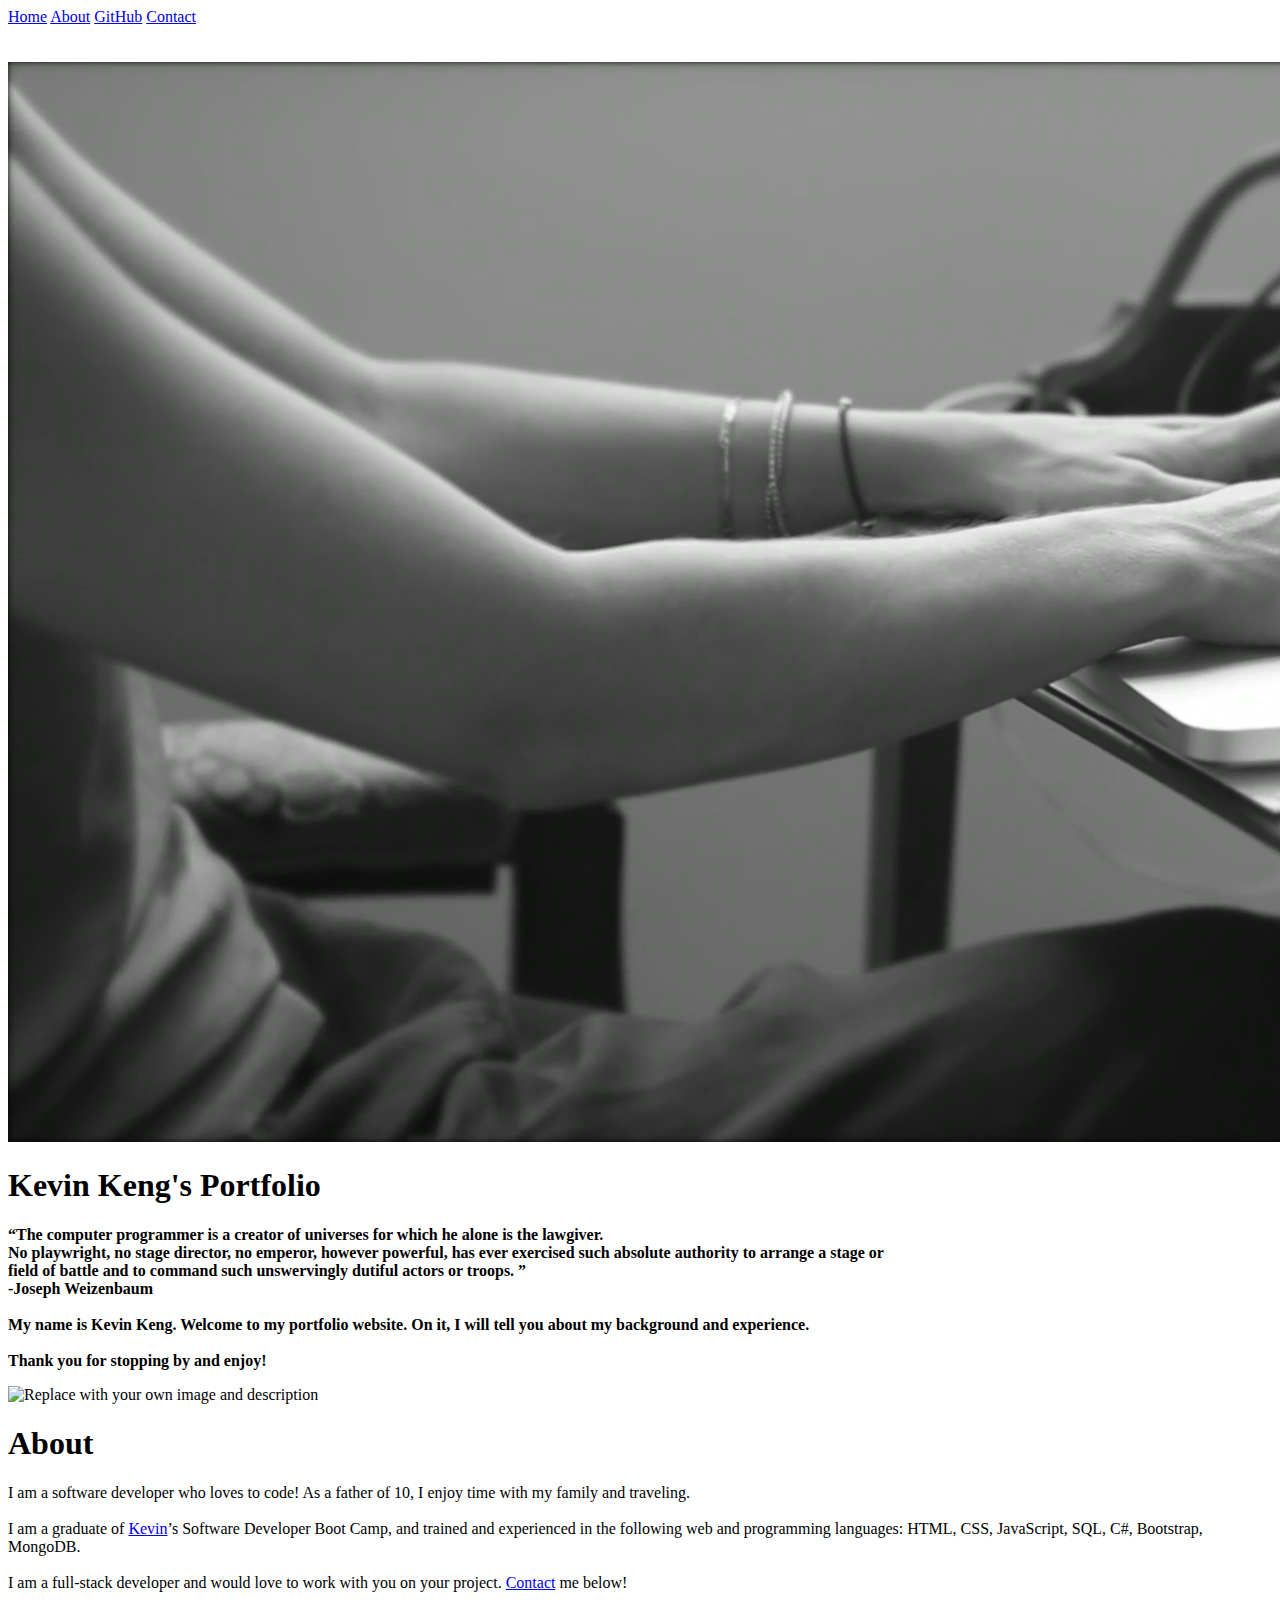
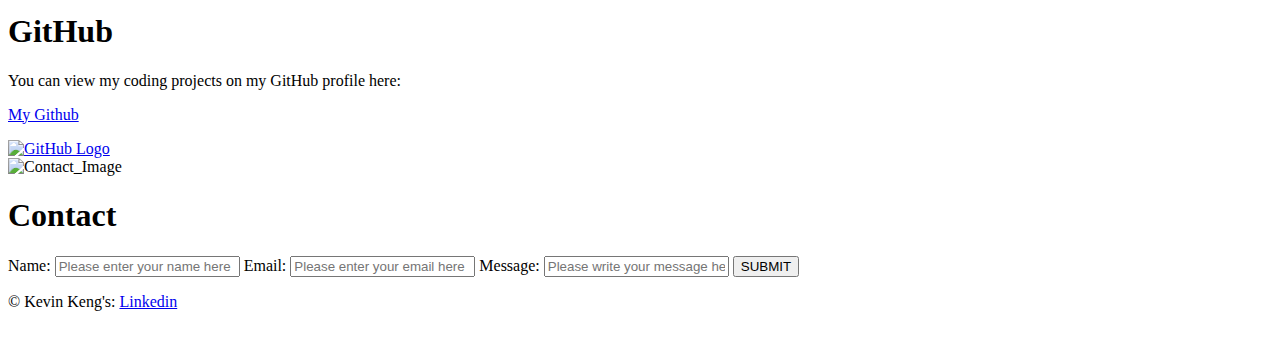
==== Kevin Keng Website/kevin_website.html @ c50b6a9e "Add files via upload" ====
<!DOCTYPE html>
<html>
    <!--Head-->
    <head>
        <meta charset="UTF-8">
        <meta name="viewport" content="width=device-width" />
        <title>Kevin Keng</title>
        <link rel="stylesheet" type="text/css" href="centralstyle.css">
    </head>

    <!--Body-->
    <body class="Background">
        
        <!--Navbar-->
        <div class="Navbar">
            <a class="active" href="#Home">Home</a>
            <a href="#About">About</a>
            <a href="#GitHub">GitHub</a>
            <a href="#Contact">Contact</a>
        </div>

        <!--Breaks inserted to add space between navbar and the first heading-->
        <br>
        <br>

        <!--Background video-->
        <div id="Home">
            <video autoplay muted loop id="Typing_Video">
                <source src="images/video/Typing.mp4" type="video/mp4">
                <!--Display message if video fails to run-->
                Your browser does not support HTML5 video.
            </video>
        </div>

        <!--Video text-->
        <div class="Video_Text">
            <h1 class="white-text">Kevin Keng's Portfolio</h1>
            <strong>
                <p class="center">
                    <q>The computer programmer is a creator of universes for which he alone is the lawgiver.
                        <br>No playwright, no stage director, no emperor, however powerful, has ever exercised such absolute authority to arrange a stage or
                        <br>field of battle and to command such unswervingly dutiful actors or troops.
                    </q>
                    <br> -Joseph Weizenbaum
                    <br>
                    <br> My name is Kevin Keng. Welcome to my portfolio website. On it, I will tell you about my background and experience.
                    <br>
                    <br> Thank you for stopping by and enjoy! 
                </p>
            </strong>
        </div>

        <!--About section-->
        <div class="Row" id="About">
            <!--Left column-->
            <div class="Column_2">
                <img src="kevinsuit.jpg" alt="Replace with your own image and description">
            </div>
            <!--Right column-->
            <div class="Column_1">
                <h1>About</h1>
                <p>
                    I am a software developer who loves to code! As a father of 10, I enjoy time with my family and traveling. 
                    <br>
                    <br>I am a graduate of <a href="https://www.linkedin.com/in/kevinkeng/" target="_blank">Kevin</a>’s Software Developer Boot Camp, and trained and experienced in the following web and programming languages: HTML, CSS, JavaScript, SQL, C#, Bootstrap, MongoDB. 
                    <br>
                    <br>I am a full-stack developer and would love to work with you on your project. <a href="#Contact">Contact</a> me below!
                </p>
            </div>
        </div>

        <!--GitHub section-->
        <div class="Row" id="GitHub">
            <!--Left column-->
            <div class="Column_1">
                <h1>GitHub</h1>
                <p>
                    You can view my coding projects on my GitHub profile here:
                    <br>
                    <p class="center"><a href="https://github.com/kevinkeng7" target="_blank">My Github</a></p>
                </p>
            </div>
            <!--Right column-->
            <div class="Column_2">
                <a href="https://github.com/kevinkeng7" target="_blank"><img src="github2.png" alt="GitHub Logo"></a>
            </div>
        </div>

        <!--Contact section-->
        <div class="Row" id="Contact">
            <!--Contact image, left column-->
            <div class="Column_2 Column_tall">
                <img src="beach1.jpg" alt="Contact_Image">
            </div>
            <!--Contact form, right column-->
            <div class="Column_1 Column_tall">
                <h1>Contact</h1>
                <!--This specifies where and how to send the form data; we are leaving it blank-->
                <form action="" method="POST"> <!-- Here we are utilizing a 3rd party service to submit the contact form data, insert your formspree endpoint in the action attribute -->
                    <label>Name:</label>
                        <input type="text" placeholder="Please enter your name here">
                    <label>Email:</label>
                        <input type="text" id="Email" name="Email" placeholder="Please enter your email here">
                    <label>Message:</label>
                        <input type="text" id="Message" name="Message" placeholder="Please write your message here">
                        <input type="submit" value="SUBMIT">
                </form>
            </div>
        </div>

        <!--Footer section-->
        <footer>
            <p>
                <p class="center">&copy Kevin Keng's: <a href="https://www.linkedin.com/in/kevinkeng/" target="_blank">Linkedin</a></p>
                <br>
            </p>
        </footer>
    </body>
</html>
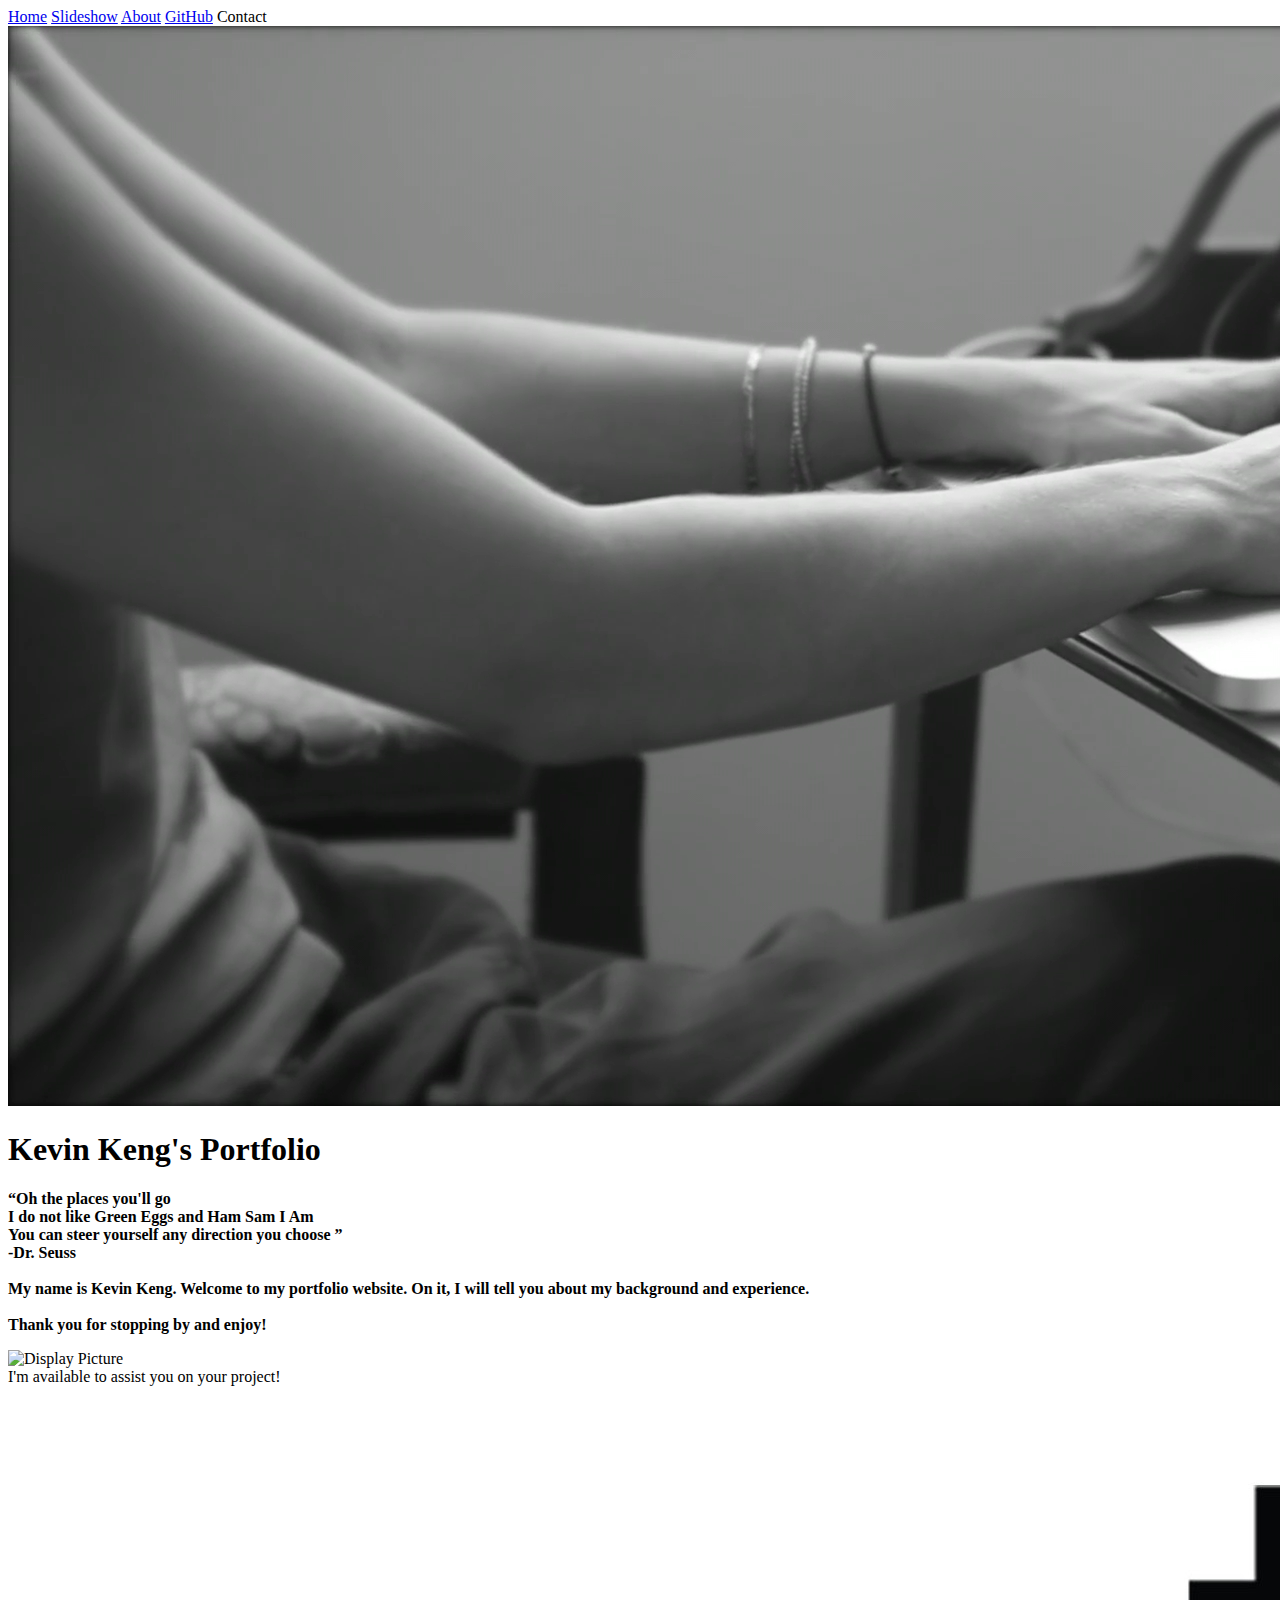
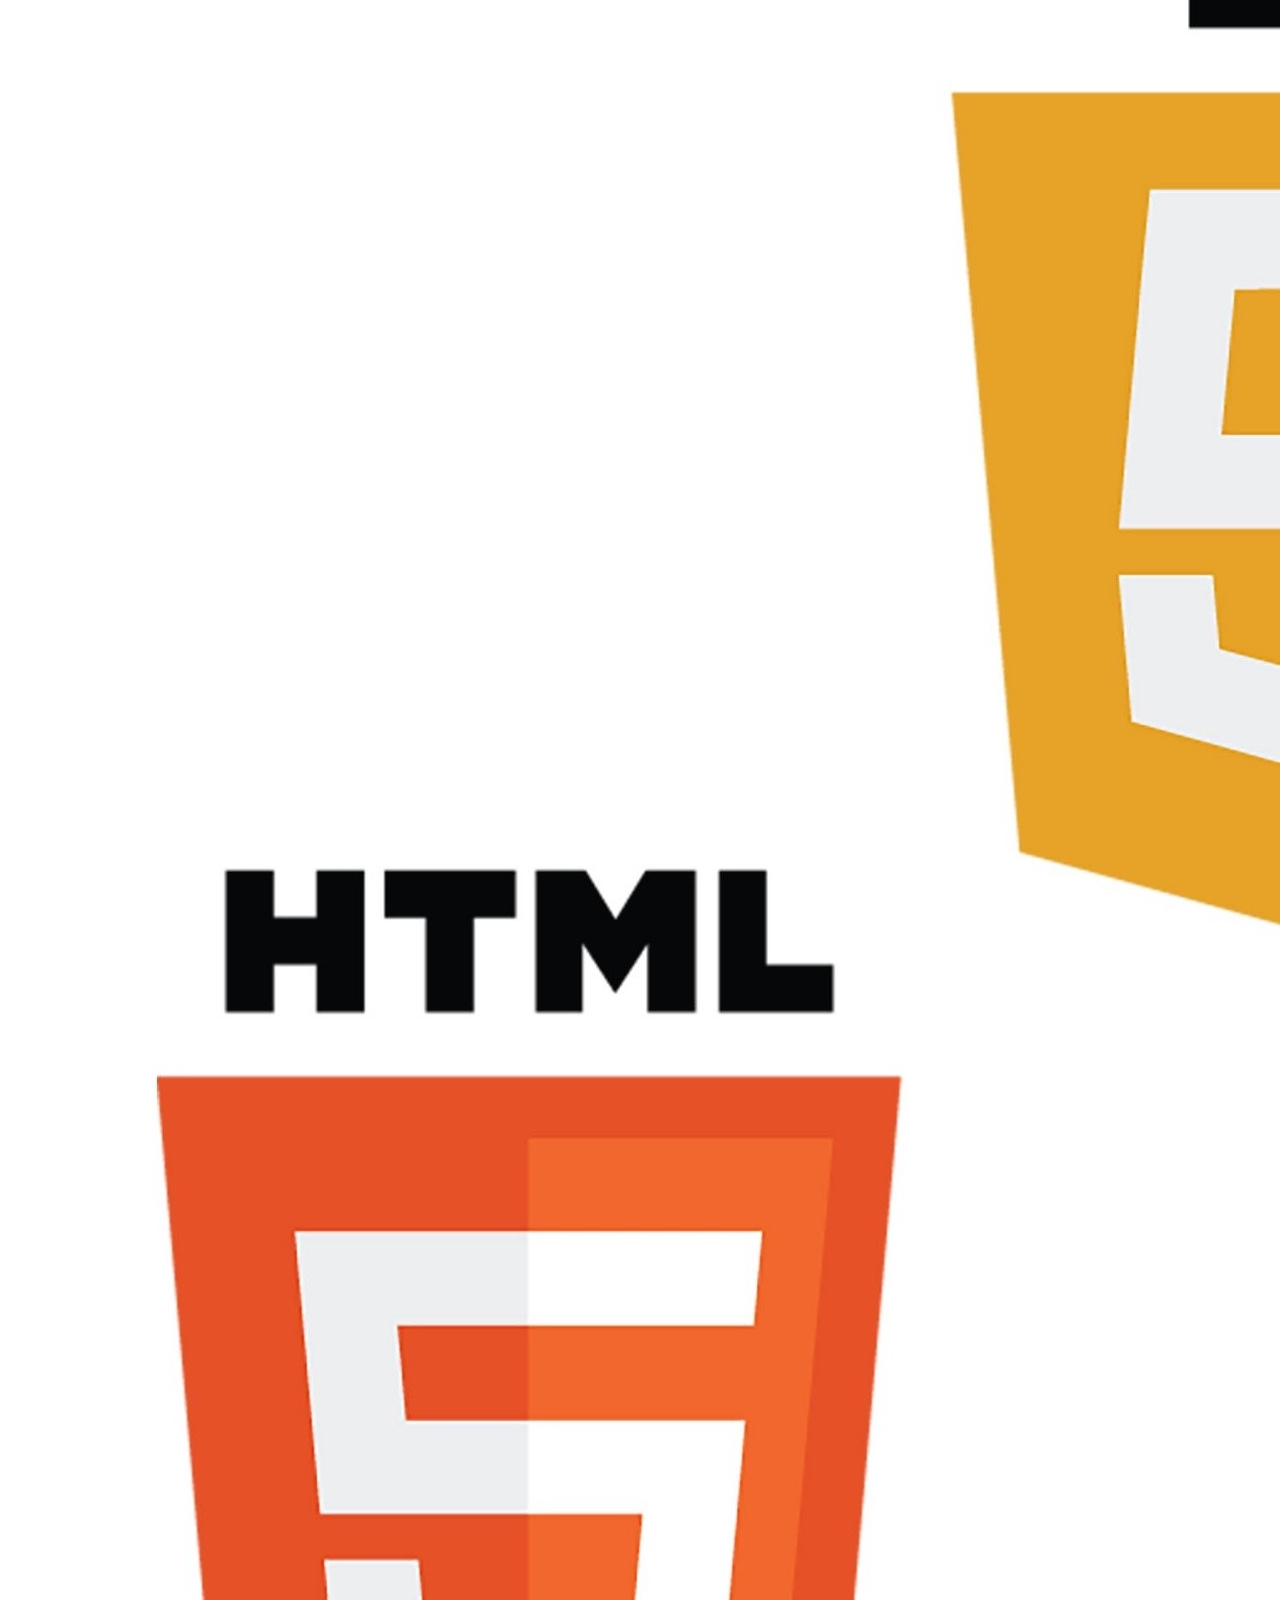
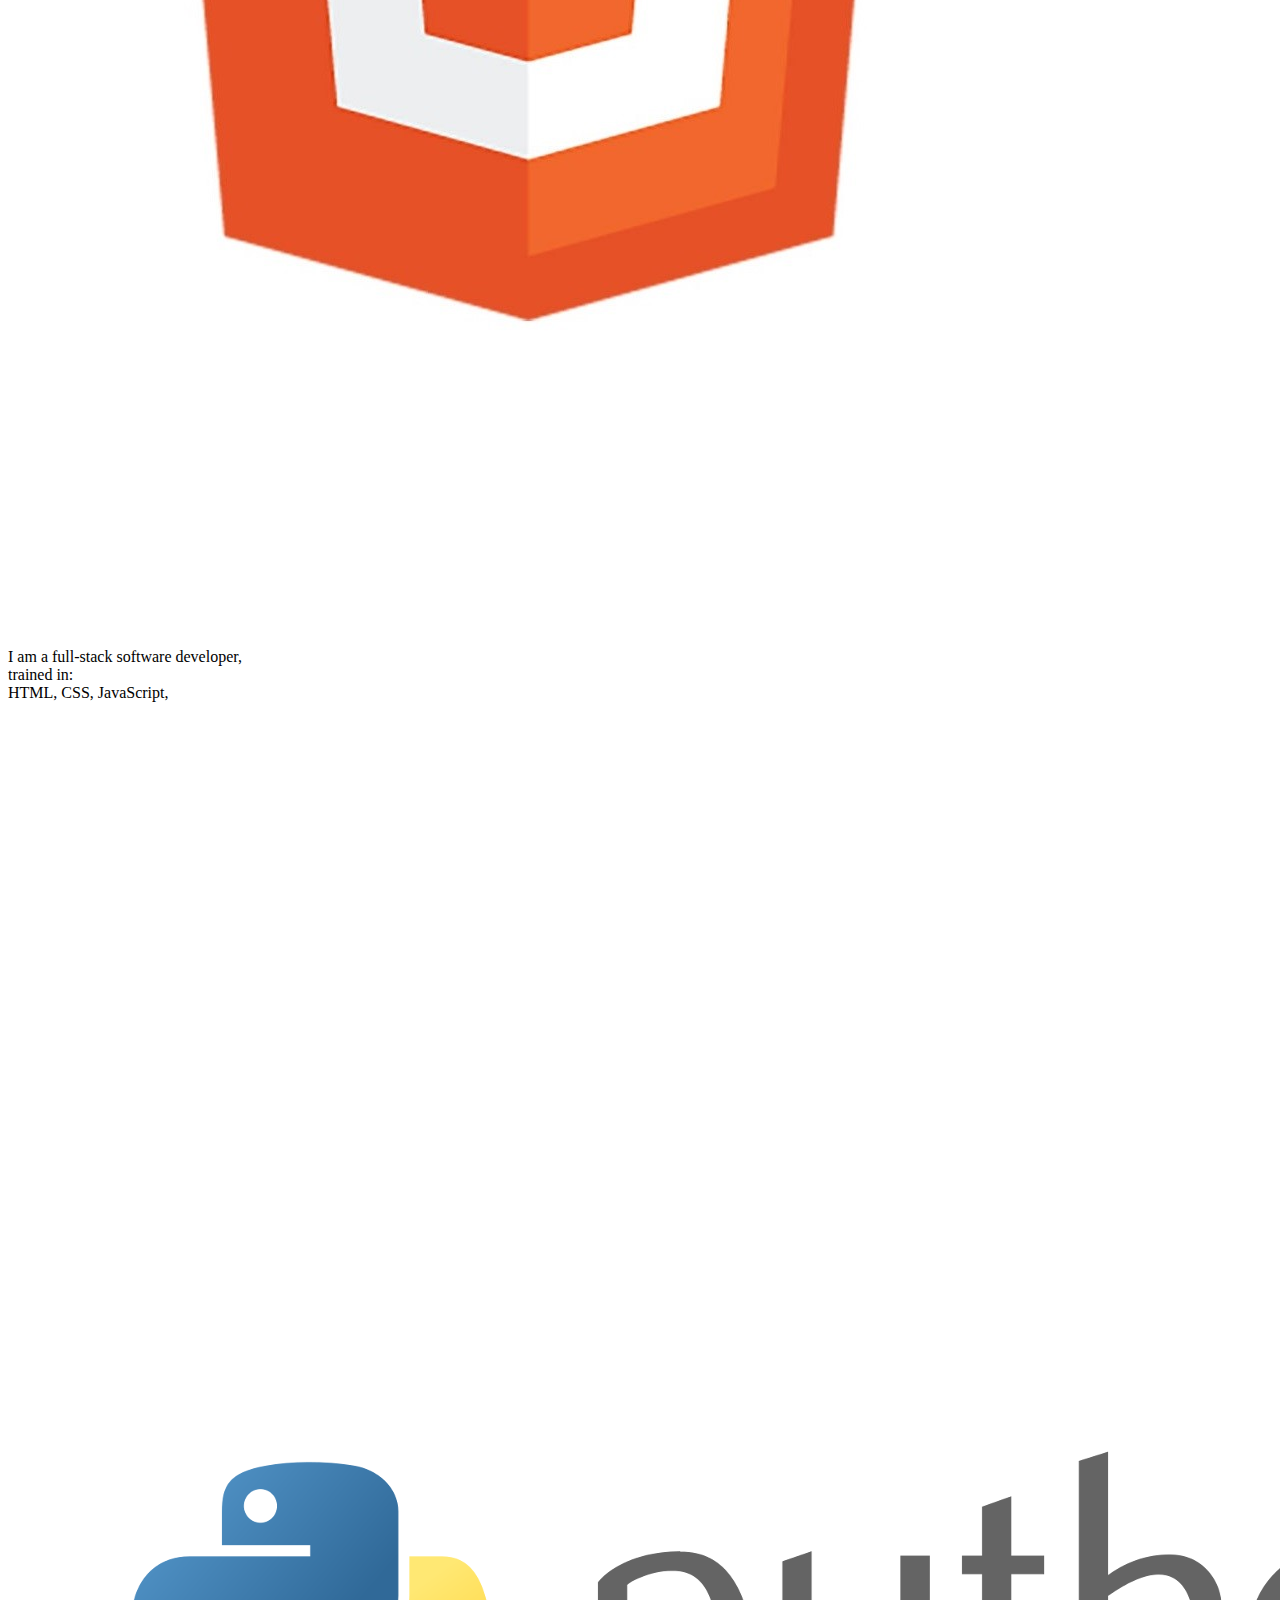
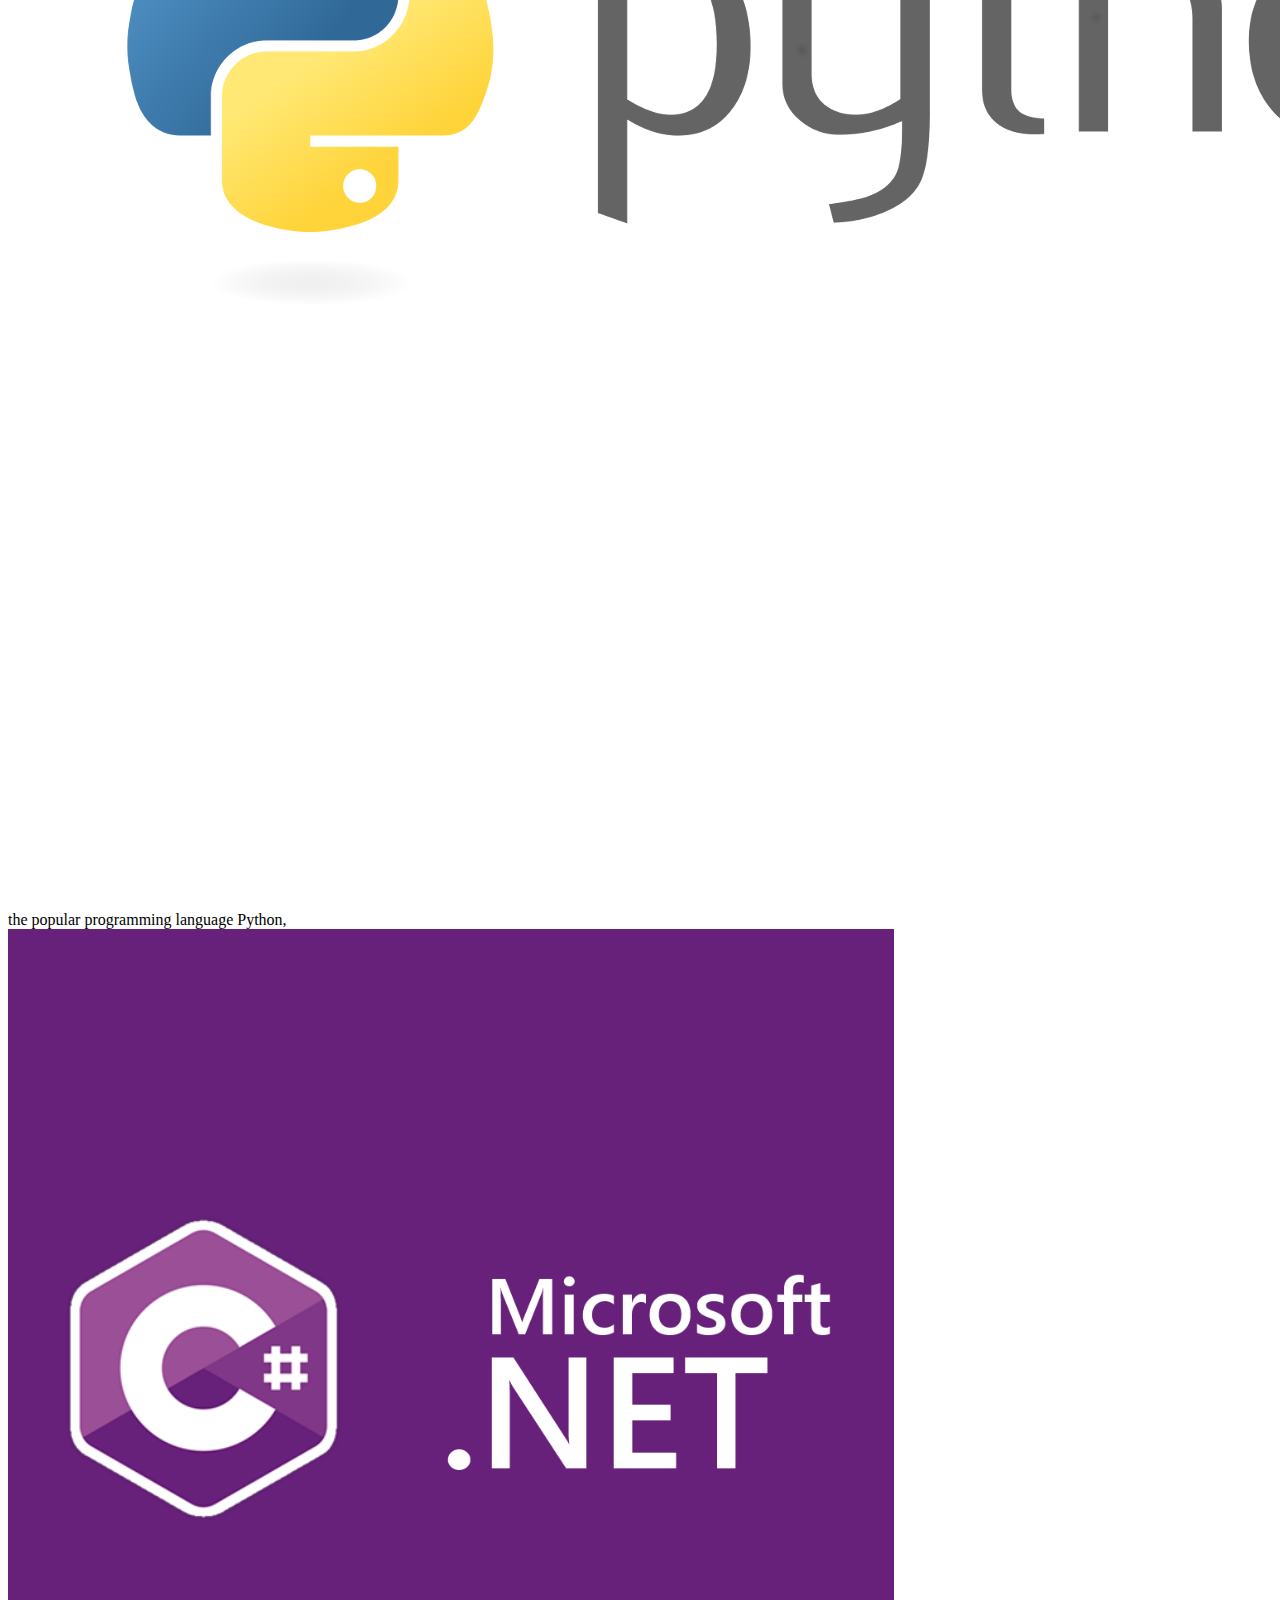
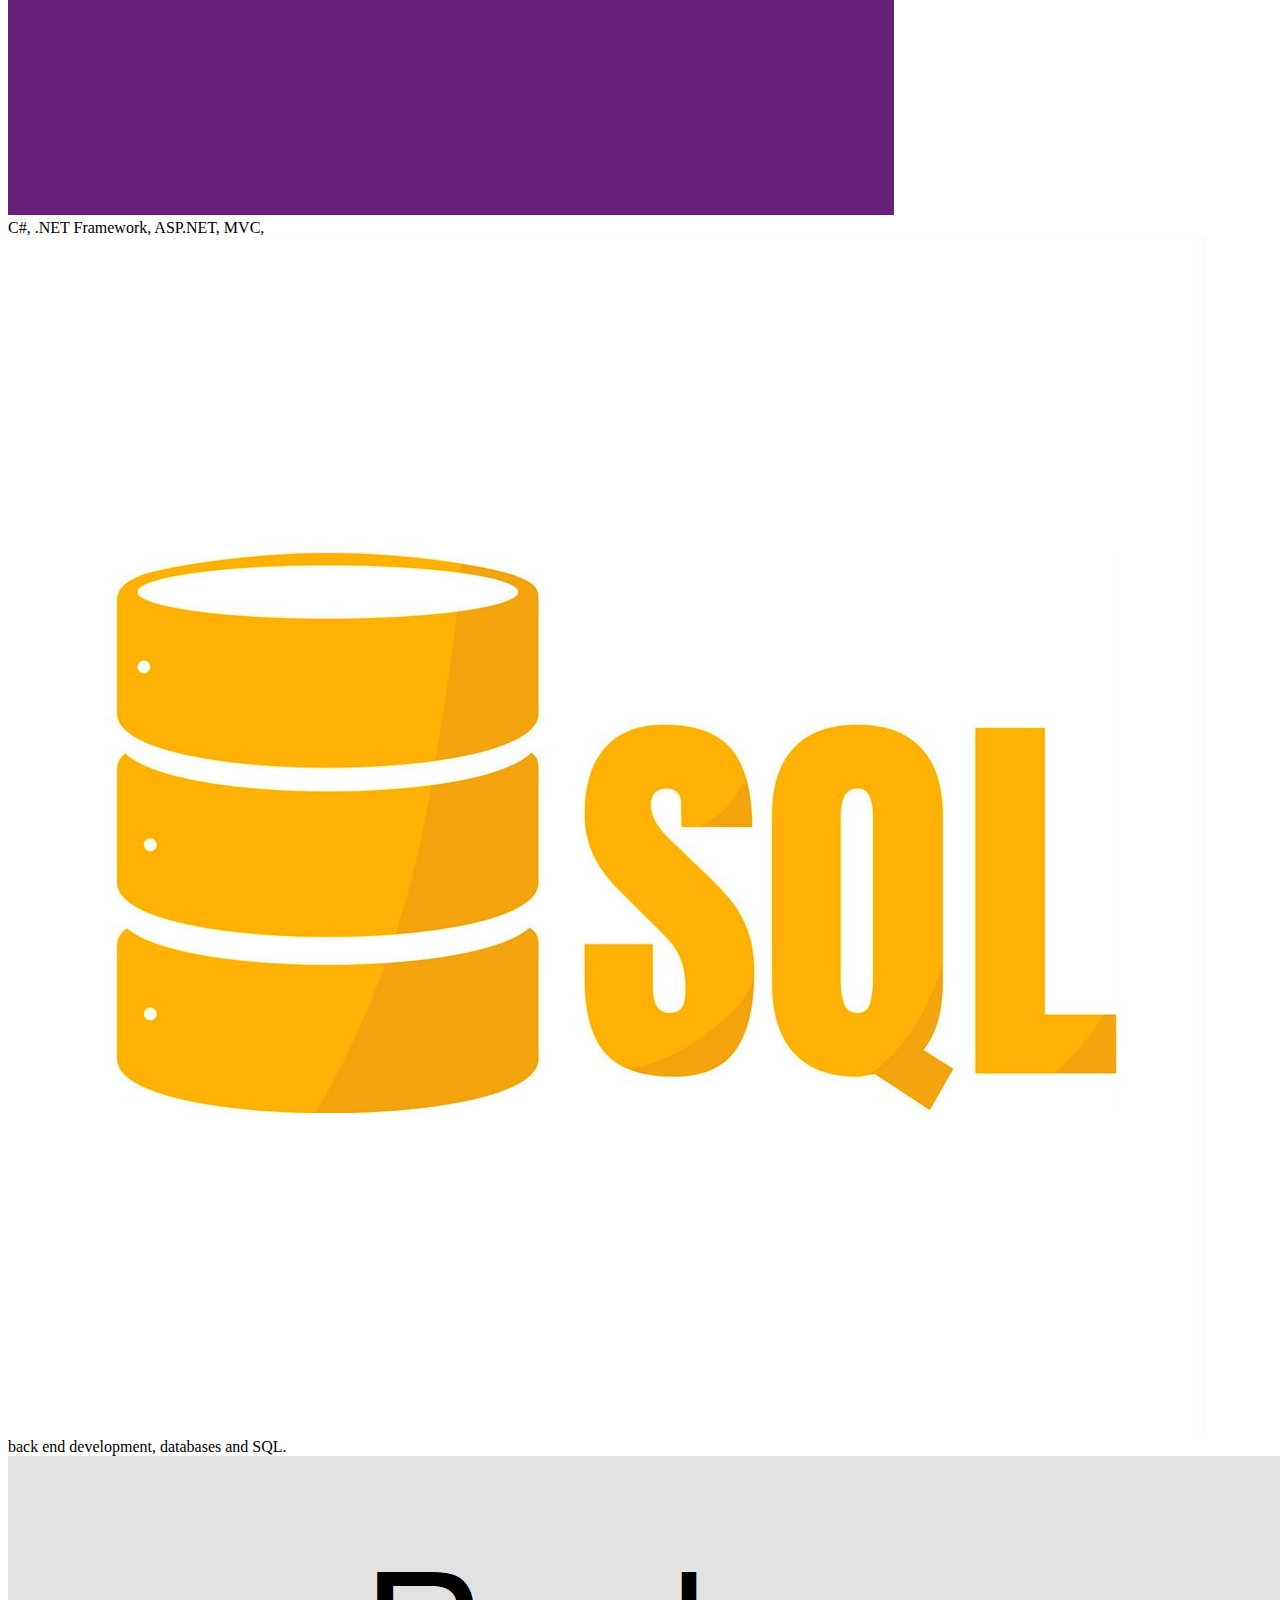
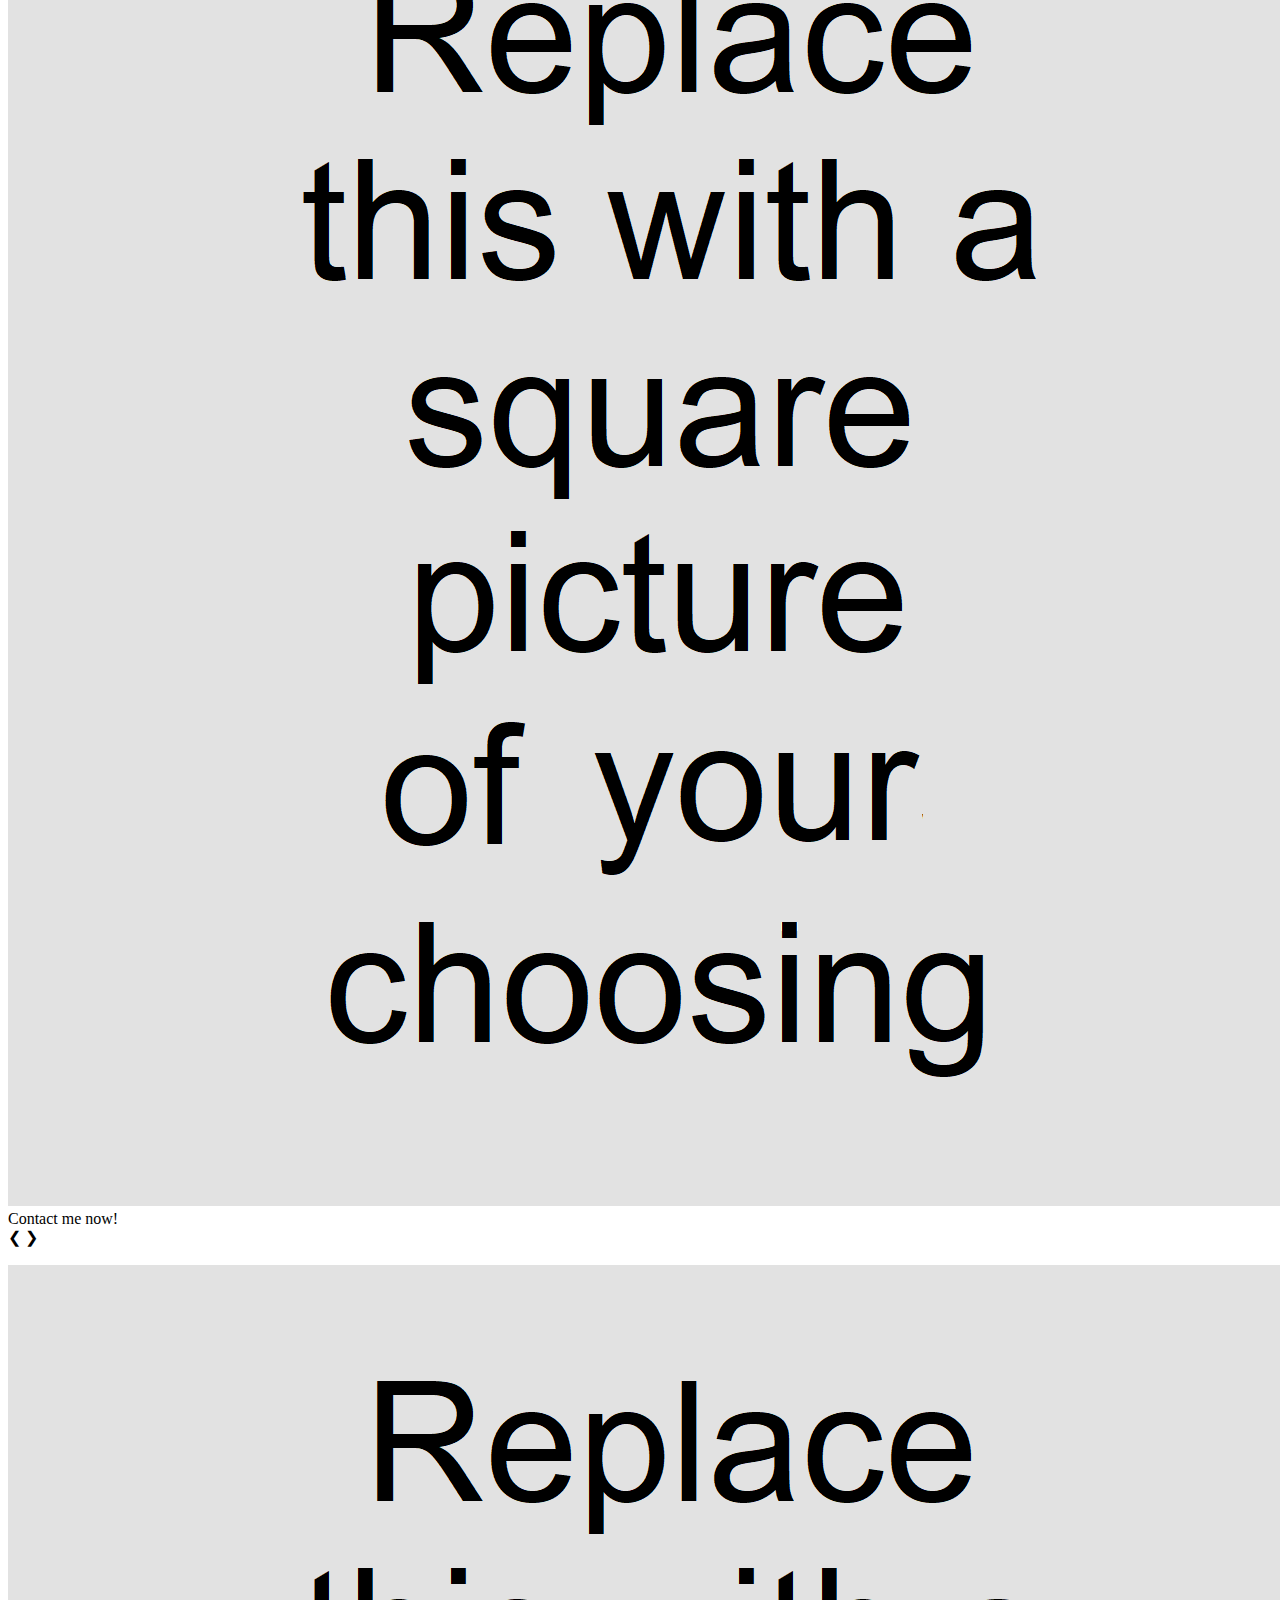
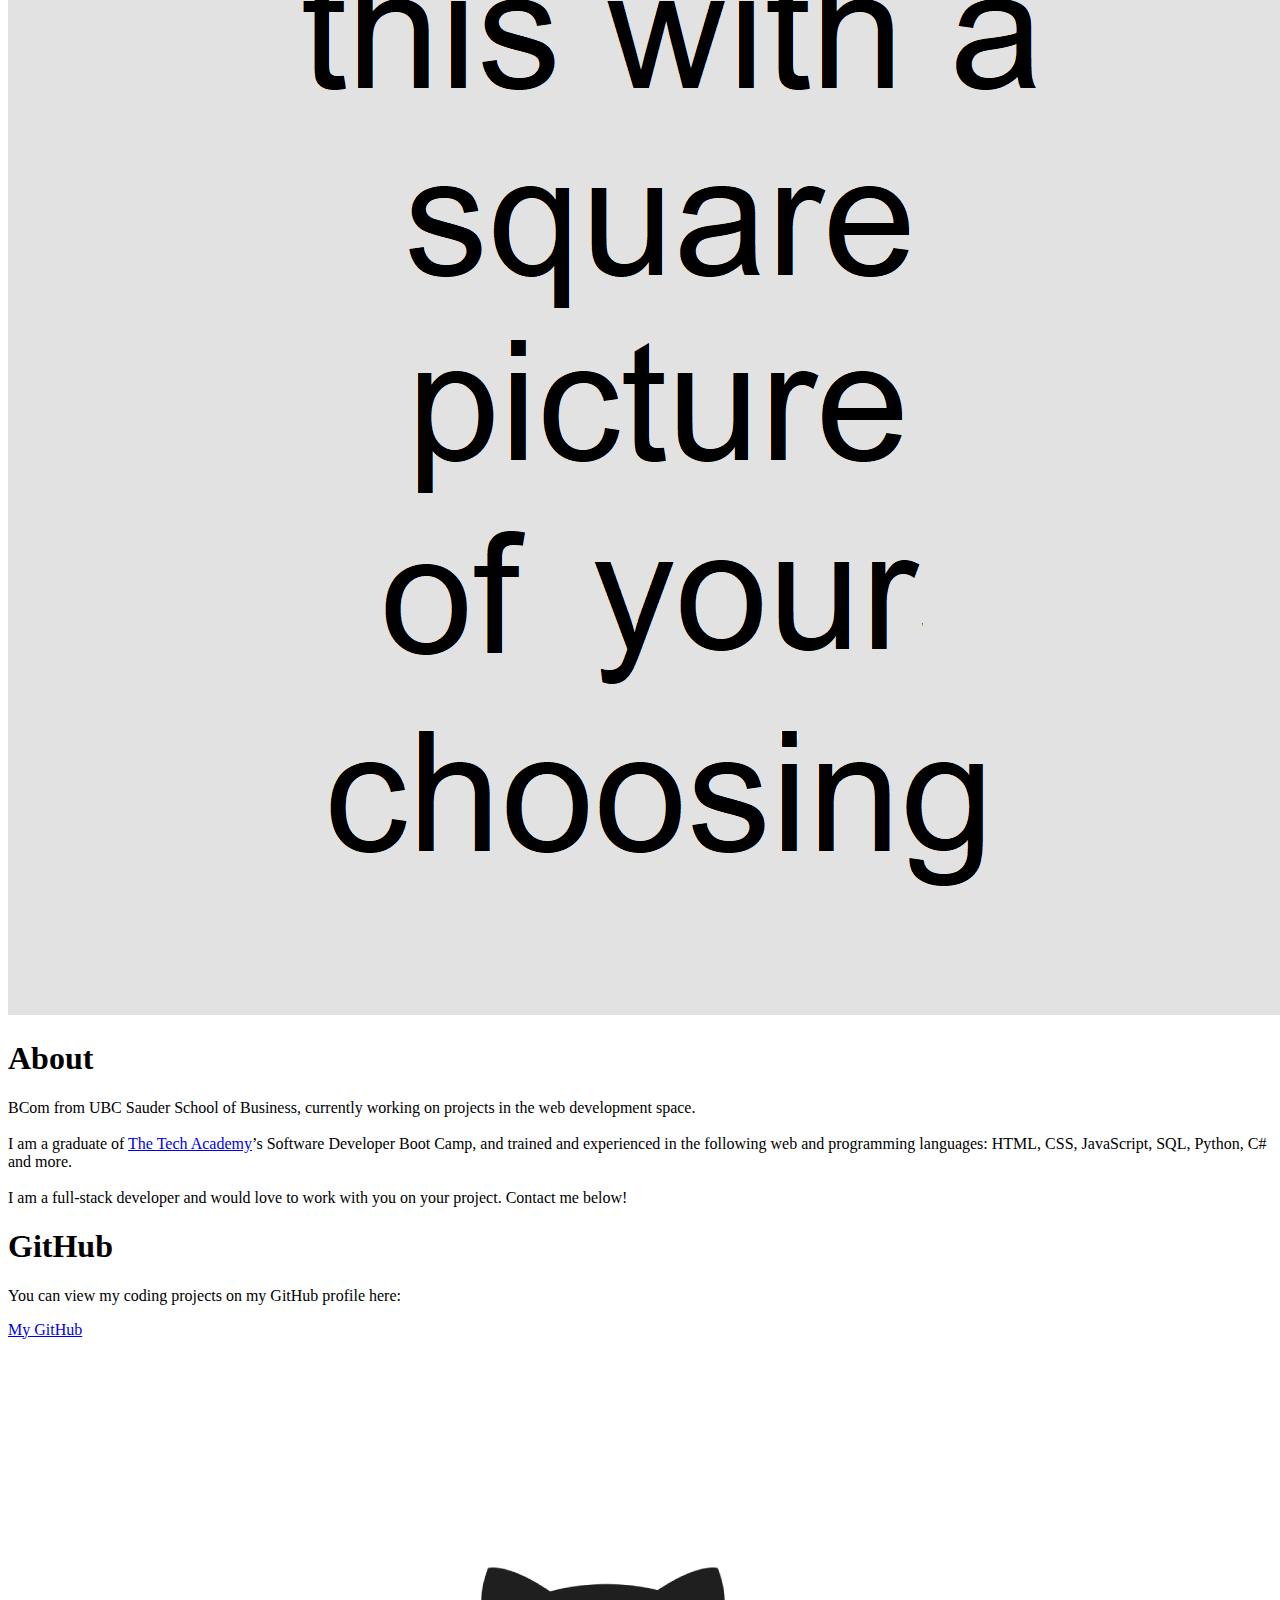
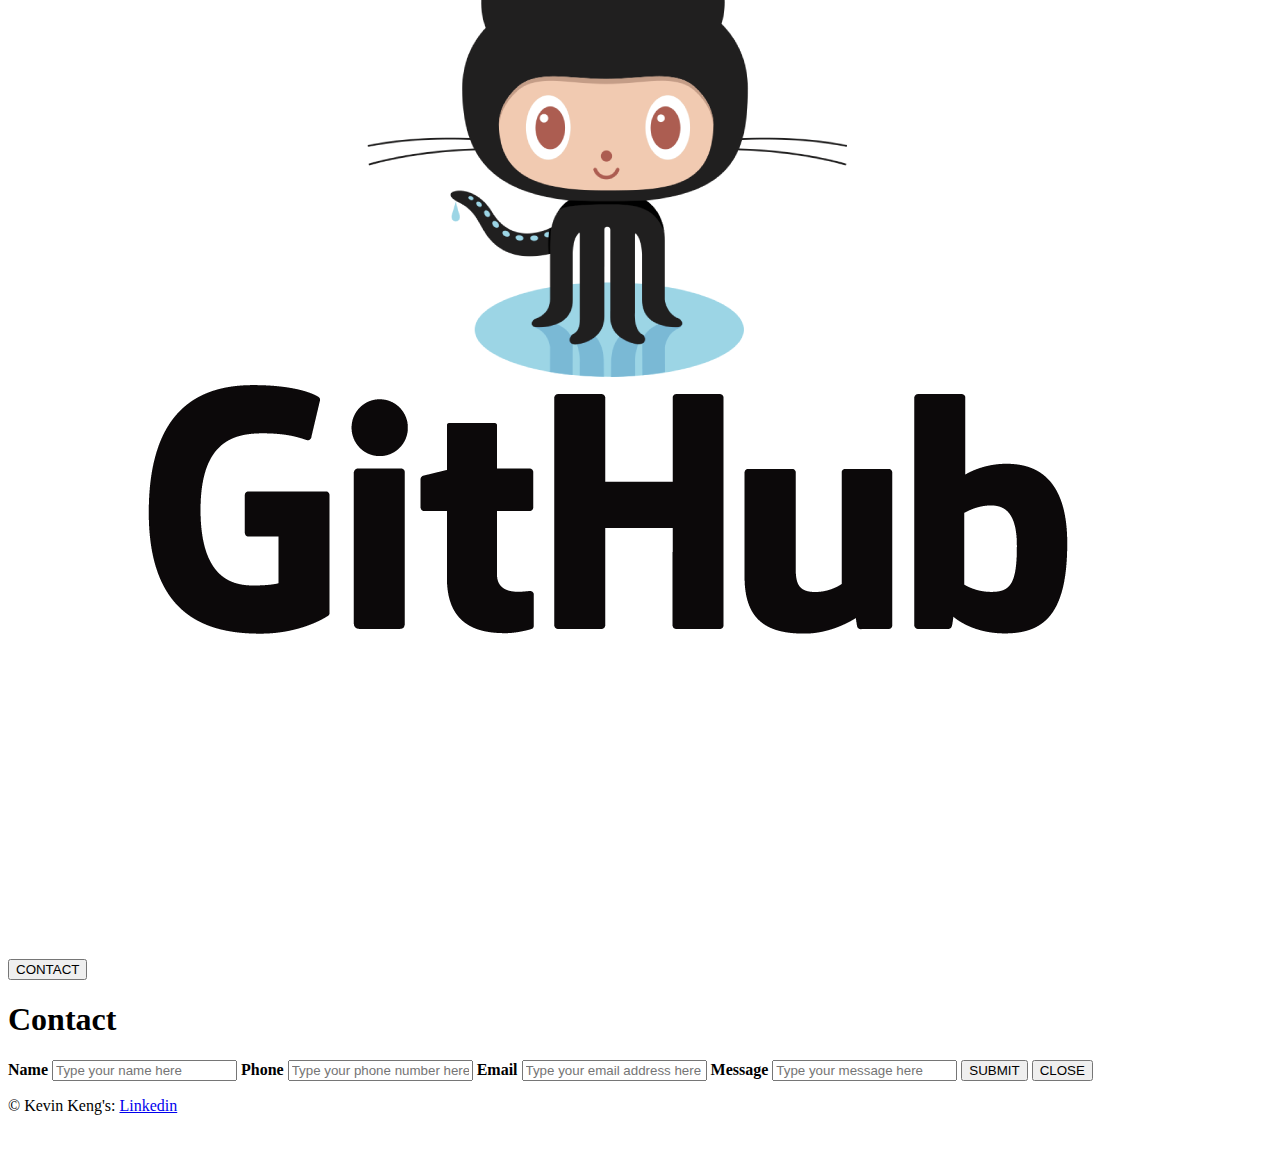
==== commit 67f13998: "Add files via upload" ====
--- a/Kevin Keng Website/kevin_website.html
+++ b/Kevin Keng Website/kevin_website.html
@@ -1,119 +1,168 @@
 <!DOCTYPE html>
 <html>
-    <!--Head-->
+    
+    <!-- Head -->
     <head>
         <meta charset="UTF-8">
         <meta name="viewport" content="width=device-width" />
         <title>Kevin Keng</title>
-        <link rel="stylesheet" type="text/css" href="centralstyle.css">
+        <link rel="shortcut icon" type="img/jpg" href="images/coding_icon.png">
+        <link rel="stylesheet" type="text/css" href="stylesheet/sample_portfolio.css">
     </head>
 
-    <!--Body-->
-    <body class="Background">
-        
-        <!--Navbar-->
+    <!-- Body -->
+    <body class="Background">   
+
+        <!-- Navbar -->
         <div class="Navbar">
             <a class="active" href="#Home">Home</a>
+            <!-- New section added -->
+            <a href="#Slideshow">Slideshow</a>
             <a href="#About">About</a>
             <a href="#GitHub">GitHub</a>
-            <a href="#Contact">Contact</a>
+            <!-- Onclick and ondblclick functions added to open and close the contact form -->
+            <a onclick="openForm()" ondblclick="closeForm()" class="contact">Contact</a>
         </div>
 
-        <!--Breaks inserted to add space between navbar and the first heading-->
-        <br>
-        <br>
-
-        <!--Background video-->
+        <!-- Background video -->
         <div id="Home">
             <video autoplay muted loop id="Typing_Video">
                 <source src="images/video/Typing.mp4" type="video/mp4">
-                <!--Display message if video fails to run-->
+                <!-- Display message if video fails to run -->
                 Your browser does not support HTML5 video.
             </video>
         </div>
 
-        <!--Video text-->
+        <!-- Video text -->
         <div class="Video_Text">
             <h1 class="white-text">Kevin Keng's Portfolio</h1>
             <strong>
                 <p class="center">
-                    <q>The computer programmer is a creator of universes for which he alone is the lawgiver.
-                        <br>No playwright, no stage director, no emperor, however powerful, has ever exercised such absolute authority to arrange a stage or
-                        <br>field of battle and to command such unswervingly dutiful actors or troops.
+                    <q>Oh the places you'll go
+                        <br>I do not like Green Eggs and Ham Sam I Am
+                        <br>You can steer yourself any direction you choose
                     </q>
-                    <br> -Joseph Weizenbaum
+                    <br> -Dr. Seuss<br>
                     <br>
-                    <br> My name is Kevin Keng. Welcome to my portfolio website. On it, I will tell you about my background and experience.
+                    My name is Kevin Keng. Welcome to my portfolio website. On it, I will tell you about my background and experience.
                     <br>
-                    <br> Thank you for stopping by and enjoy! 
+                    <br>Thank you for stopping by and enjoy! 
                 </p>
             </strong>
         </div>
 
-        <!--About section-->
+        <!-- Slideshow section added -->
+        <div id="Slideshow">
+            <div id="Slideshow_Background"> 
+                <div id="Slideshow_Container">
+                    <!-- Slide 1 of 6 -->
+                    <div class="mySlides fade">
+                        <img class="Slideshow_Images" src="images/Square Personal Photo.png" alt="Display Picture">
+                        <div class="text">I'm available to assist you on your project!</div>
+                    </div>
+                    <!-- Slide 2 of 6 -->
+                    <div class="mySlides fade">
+                        <img class="Slideshow_Images" src="images/HTML_CSS_and_JavaScript.jpeg" alt="HTML, CSS, and JS logos"> 
+                        <div class="text">I am a full-stack software developer,<br> trained in:<br>HTML, CSS, JavaScript,</div>
+                    </div>
+                    <!-- Slide 3 of 6 -->
+                    <div class="mySlides fade">
+                        <img class="Slideshow_Images" src="images/Python.png" alt="Python logo">
+                        <div class="text">the popular programming language Python,</div>
+                    </div>
+                    <!-- Slide 4 of 6 -->
+                    <div class="mySlides fade">
+                        <img class="Slideshow_Images" src="images/C_Sharp_and_Dot_NET.png" alt="C# logo">
+                        <div class="text">C#, .NET Framework, ASP.NET, MVC, </div>
+                    </div>
+                    <!-- Slide 5 of 6 -->
+                    <div class="mySlides fade">
+                        <img class="Slideshow_Images" src="images/SQL_and_Database.jpg" alt="SQL logo"> 
+                        <div class="text">back end development, databases and SQL.</div>
+                    </div>
+                    <!-- Slide 6 of 6 -->
+                    <div class="mySlides fade">
+                        <img class="Slideshow_Images" src="images/Square Custom Picture.png" alt="Beach"> 
+                        <div class="text"><a class="white-text contact" onclick="openForm()">Contact me now!</a></div> 
+                    </div>
+                    <!-- Previous and next buttons -->
+                    <a class="Previous" onclick="plusSlides(-1)">&#10094;</a>
+                    <a class="Next" onclick="plusSlides(1)">&#10095;</a>
+                </div>
+                <br> <!-- Adds a space between the slideshow images and the dots -->
+
+                <!-- Slideshow dots (these are another way for users to navigate through the slideshow) -->
+                <div style="text-align: center">
+                    <span class="dot" onclick="currentSlide(1)"></span>
+                    <span class="dot" onclick="currentSlide(2)"></span>
+                    <span class="dot" onclick="currentSlide(3)"></span> 
+                    <span class="dot" onclick="currentSlide(4)"></span> 
+                    <span class="dot" onclick="currentSlide(5)"></span> 
+                    <span class="dot" onclick="currentSlide(6)"></span> 
+                </div>
+            </div>
+        </div>
+
+        <!-- About section -->
         <div class="Row" id="About">
-            <!--Left column-->
+            <!-- Left column -->
             <div class="Column_2">
-                <img src="kevinsuit.jpg" alt="Replace with your own image and description">
+                <img src="images/Square Custom Picture.png" alt="Stock picture">
             </div>
-            <!--Right column-->
+            <!-- Right column -->
             <div class="Column_1">
                 <h1>About</h1>
                 <p>
-                    I am a software developer who loves to code! As a father of 10, I enjoy time with my family and traveling. 
+                    BCom from UBC Sauder School of Business, currently working on projects in the web development space. 
                     <br>
-                    <br>I am a graduate of <a href="https://www.linkedin.com/in/kevinkeng/" target="_blank">Kevin</a>’s Software Developer Boot Camp, and trained and experienced in the following web and programming languages: HTML, CSS, JavaScript, SQL, C#, Bootstrap, MongoDB. 
+                    <br>I am a graduate of <a href="https://www.learncodinganywhere.com" target="_blank">The Tech Academy</a>’s Software Developer Boot Camp, and trained and experienced in the following web and programming languages: HTML, CSS, JavaScript, SQL, Python, C# and more. 
                     <br>
-                    <br>I am a full-stack developer and would love to work with you on your project. <a href="#Contact">Contact</a> me below!
+                    <br>I am a full-stack developer and would love to work with you on your project. <a onclick="openForm()" class="contact">Contact</a> me below!
                 </p>
             </div>
         </div>
 
-        <!--GitHub section-->
+        <!-- GitHub section -->
         <div class="Row" id="GitHub">
-            <!--Left column-->
+            <!-- Left column -->
             <div class="Column_1">
                 <h1>GitHub</h1>
-                <p>
-                    You can view my coding projects on my GitHub profile here:
+                <p>You can view my coding projects on my GitHub profile here:
                     <br>
-                    <p class="center"><a href="https://github.com/kevinkeng7" target="_blank">My Github</a></p>
+                    <p class="center"><a href="https://github.com/kevinkeng7" target="_blank">My GitHub</a></p>
                 </p>
             </div>
-            <!--Right column-->
+            <!-- Right column -->
             <div class="Column_2">
-                <a href="https://github.com/kevinkeng7" target="_blank"><img src="github2.png" alt="GitHub Logo"></a>
+                <a href="https://github.com/kevinkeng7" target="_blank"><img src="images/GitHub.png"></a>
             </div>
         </div>
 
-        <!--Contact section-->
-        <div class="Row" id="Contact">
-            <!--Contact image, left column-->
-            <div class="Column_2 Column_tall">
-                <img src="beach1.jpg" alt="Contact_Image">
-            </div>
-            <!--Contact form, right column-->
-            <div class="Column_1 Column_tall">
-                <h1>Contact</h1>
-                <!--This specifies where and how to send the form data; we are leaving it blank-->
-                <form action="" method="POST"> <!-- Here we are utilizing a 3rd party service to submit the contact form data, insert your formspree endpoint in the action attribute -->
-                    <label>Name:</label>
-                        <input type="text" placeholder="Please enter your name here">
-                    <label>Email:</label>
-                        <input type="text" id="Email" name="Email" placeholder="Please enter your email here">
-                    <label>Message:</label>
-                        <input type="text" id="Message" name="Message" placeholder="Please write your message here">
-                        <input type="submit" value="SUBMIT">
+        <!-- Contact form -->
+        <div id="Contact">
+           <button onclick="openForm()" class="Pop_Up_Button">CONTACT</button>
+           <div class="form-popup" id="myForm">
+                <form action="https://formspree.io/info@learncodinganywhere.com" method="POST" class="form-container"> <!-- Here we are using a free online service from https://formspree.io/ to send our contact form to an email address of our choosing - note: it will not run unless live on the internet, you have to push it to your online website first -->
+                    <h1>Contact</h1>
+                    <label for="name"><b>Name</b></label>
+                      <input type="text" placeholder="Type your name here" name="name" required>
+                    <label for="phone"><b>Phone</b></label>
+                      <input type="text" placeholder="Type your phone number here" name="phone">
+                    <label for="email"><b>Email</b></label>		
+                      <input type="text" placeholder="Type your email address here" name="email" required>
+                    <label for="message"><b>Message</b></label>
+                      <input type="text" placeholder="Type your message here" name="message">
+         
+                    <button type="submit" class="btn">SUBMIT</button>
+                    <button type="button" class="btn cancel" onclick="closeForm()">CLOSE</button>
                 </form>
-            </div>
+           </div>
         </div>
-
-        <!--Footer section-->
+        
+        <!-- Footer section -->
         <footer>
-            <p>
-                <p class="center">&copy Kevin Keng's: <a href="https://www.linkedin.com/in/kevinkeng/" target="_blank">Linkedin</a></p>
-                <br>
-            </p>
+                <p class="center">&copy Kevin Keng's: <a href="https://www.linkedin.com/in/kevinkeng/" target="_blank">Linkedin</a></p><br>
         </footer>
+        <script src="JS/sample_portfolio.js"></script>
     </body>
 </html>